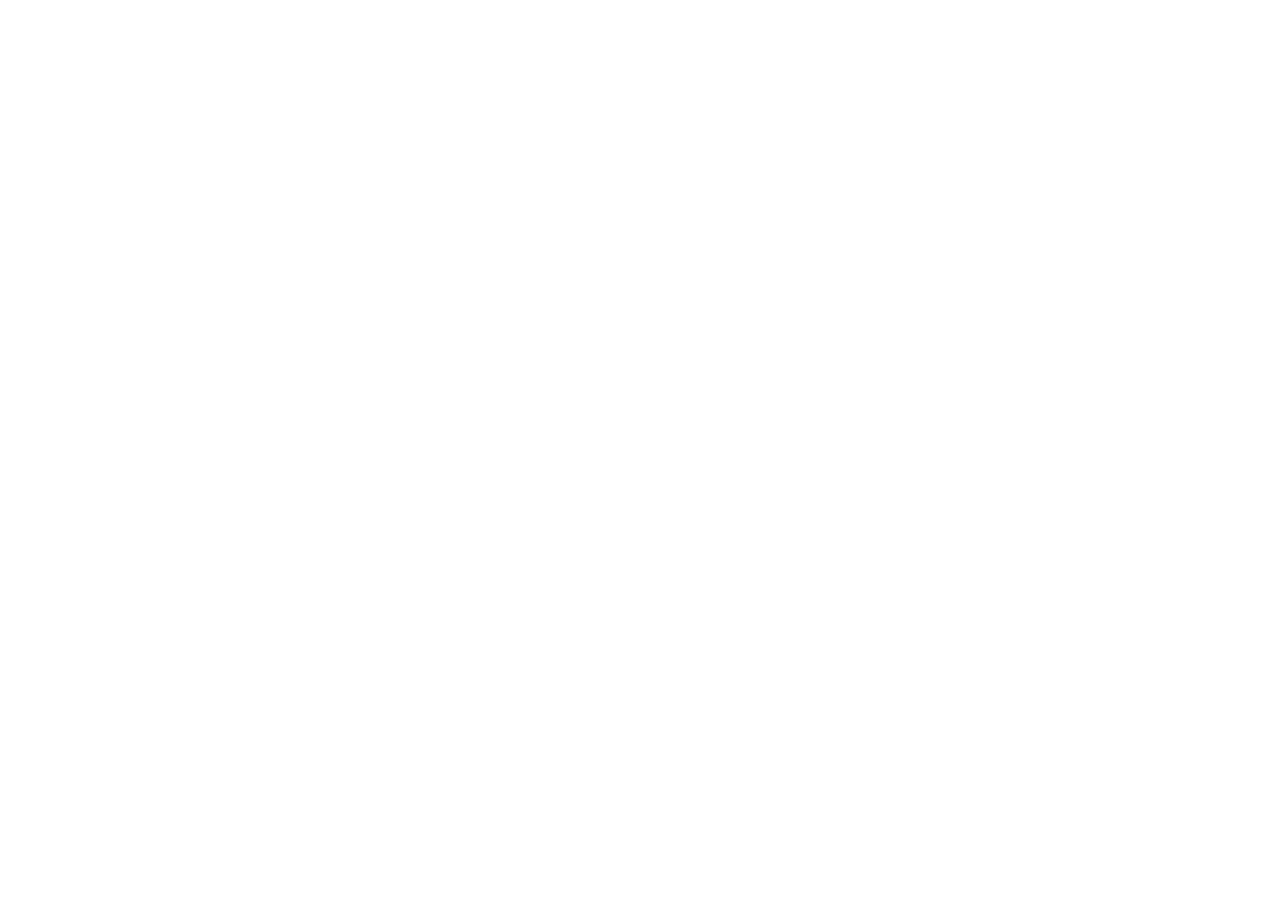
==== index.html @ 35915b5a "first commit" ====
<!DOCTYPE html>
<html lang="en">
  <head>
    <meta charset="UTF-8" />
    <meta http-equiv="X-UA-Compatible" content="IE=edge" />
    <meta name="viewport" content="width=device-width, initial-scale=1.0" />
    <title>The Game</title>
    <link rel="stylesheet" href="./css/main.css" />
  </head>
  <body>
    <div id="board"></div>

    <script src="./js/main.js"></script>
  </body>
</html>
---- css/main.css ----
body {
  margin: 0;
  padding: 0;
}
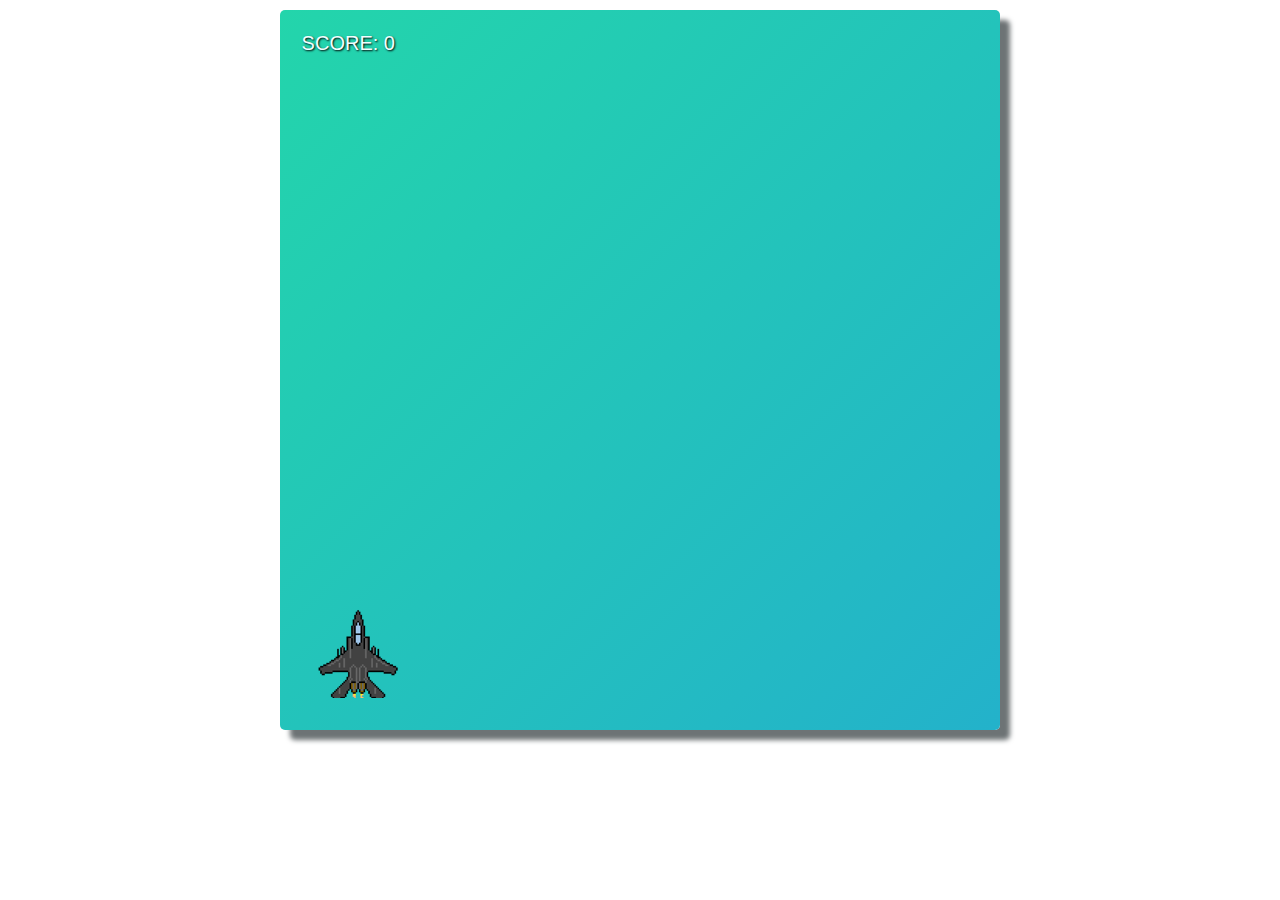
==== commit 95accfa6: "createt score" ====
--- a/index.html
+++ b/index.html
@@ -8,7 +8,17 @@
     <link rel="stylesheet" href="./css/main.css" />
   </head>
   <body>
-    <div id="board"></div>
+    <div id="board">
+      <div id="center">
+        <span id="title">
+          SCORE:
+        </span>
+
+        <span id="score">
+          0
+        </span>
+      </div>
+    </div>
 
     <script src="./js/main.js"></script>
   </body>
--- a/css/main.css
+++ b/css/main.css
@@ -1,4 +1,127 @@
 body {
   margin: 0;
   padding: 0;
+  overflow: hidden;
+  font-size: 20px;
 }
+
+#board {
+  background: linear-gradient(-45deg, #ee7752, #e73c7e, #23a6d5, #23d5ab);
+  background-size: 400% 400%;
+  animation: gradient 15s ease infinite;
+  height: 45rem;
+  width: 45rem;
+  position: relative;
+  overflow: hidden;
+  margin: 10px;
+  box-shadow: 10px 10px 5px rgb(109, 115, 117);
+  margin-left: auto;
+  margin-right: auto;
+  border-radius: 5px;
+}
+
+#player {
+  background-image: url("../images/player.png");
+  position: absolute;
+  z-index: 10;
+}
+
+.enemy {
+  background-image: url("../images/enemy.png");
+  position: absolute;
+}
+
+.enemy2 {
+  background-image: url("../images/enemy2.png");
+  position: absolute;
+}
+
+.enemy3 {
+  background-image: url("../images/enemy3.png");
+  position: absolute;
+}
+
+.bullet {
+  background-image: url("../images/bullet.png");
+  position: absolute;
+}
+
+#board2 {
+  background: linear-gradient(-45deg, #ee7752, #e73c7e, #23a6d5, #23d5ab);
+  background-size: 400% 400%;
+  animation: gradient 15s ease infinite;
+  height: 45rem;
+  width: 45rem;
+  position: relative;
+  overflow: hidden;
+  margin: 10px;
+  box-shadow: 10px 10px 5px rgb(109, 115, 117);
+  margin-left: auto;
+  margin-right: auto;
+  border-radius: 5px;
+  display: flex;
+  justify-content: center;
+  align-items: center;
+  flex-direction: column;
+}
+
+h1 {
+  font-size: 4em;
+  color: white;
+  text-shadow: 2px 2px 4px #000000;
+}
+h2 {
+  font-size: 2em;
+}
+
+a:link,
+a:visited {
+  background-color: rgba(255, 255, 255, 0);
+  color: rgb(255, 255, 255);
+  border: 2px solid rgb(255, 255, 255);
+  padding: 10px 20px;
+  text-decoration: none;
+  box-shadow: 5px 5px 3px rgb(109, 115, 117);
+
+  border-radius: 5px;
+}
+
+a:hover,
+a:active {
+  background-color: rgb(255, 255, 255);
+  color: rgb(0, 0, 0);
+}
+
+body {
+}
+
+@keyframes gradient {
+  0% {
+    background-position: 0% 50%;
+  }
+  50% {
+    background-position: 100% 50%;
+  }
+  100% {
+    background-position: 0% 50%;
+  }
+}
+
+#center {
+  position: absolute;
+  top: 3%;
+  left: 3%;
+}
+#score {
+  font-family: Arial, Helvetica, sans-serif;
+  font-size: 20px;
+color: azure;
+text-shadow: 1px 1px 2px black;
+}
+
+#title {
+  font-family: Arial, Helvetica, sans-serif;
+  font-size: 20px;
+  color: azure;
+  text-shadow: 1px 1px 2px black;
+}
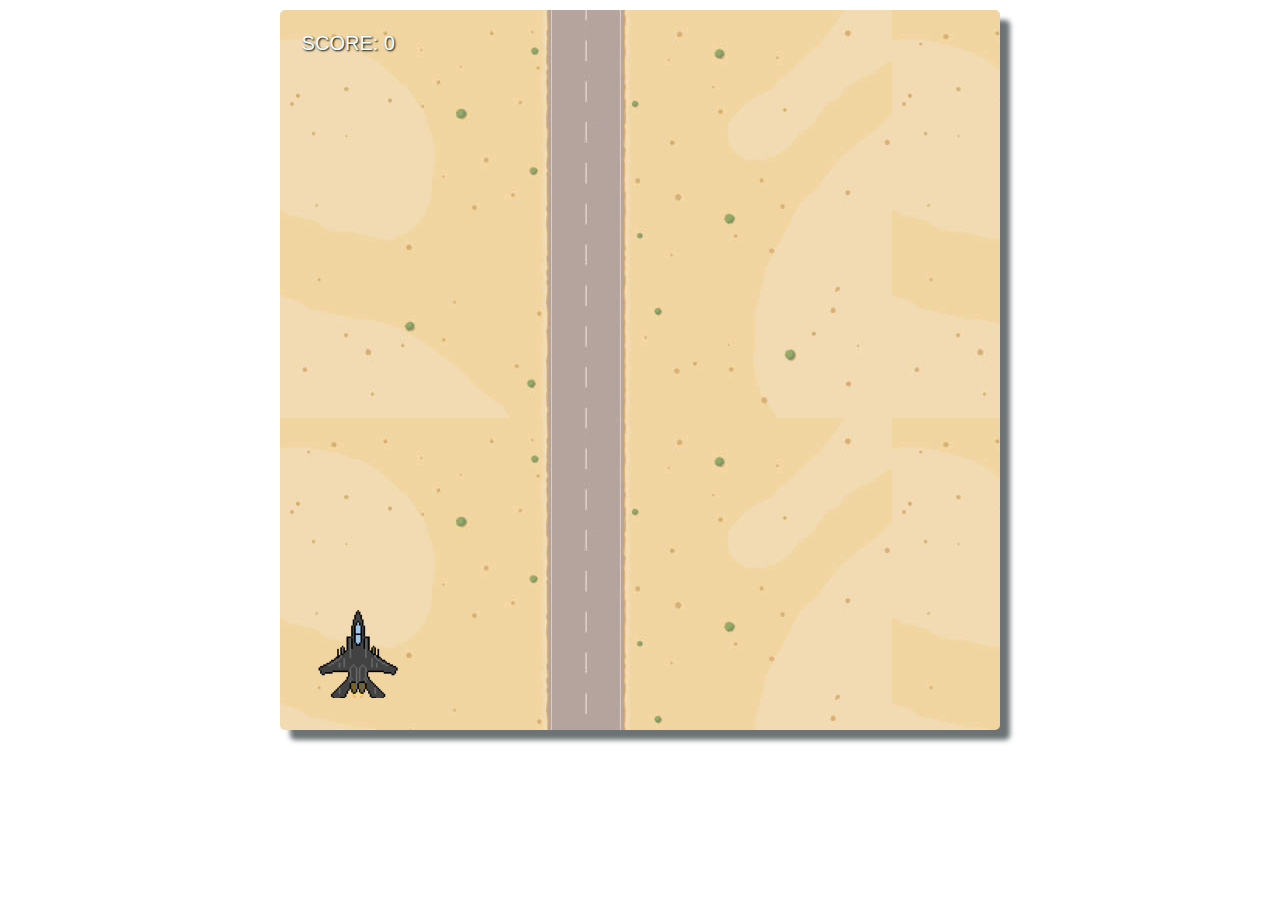
==== commit ecd2f041: "moving background" ====
--- a/index.html
+++ b/index.html
@@ -8,15 +8,11 @@
     <link rel="stylesheet" href="./css/main.css" />
   </head>
   <body>
-    <div id="board">
+    <div class="shaper" id="board">
       <div id="center">
-        <span id="title">
-          SCORE:
-        </span>
+        <span id="title"> SCORE: </span>
 
-        <span id="score">
-          0
-        </span>
+        <span id="score"> 0 </span>
       </div>
     </div>
 
--- a/css/main.css
+++ b/css/main.css
@@ -6,9 +6,9 @@
 }
 
 #board {
-  background: linear-gradient(-45deg, #ee7752, #e73c7e, #23a6d5, #23d5ab);
-  background-size: 400% 400%;
-  animation: gradient 15s ease infinite;
+  background: gray url(../images/background.jpeg) repeat 0 0;
+  -webkit-animation: slide 20s linear infinite;
+  
   height: 45rem;
   width: 45rem;
   position: relative;
@@ -47,9 +47,8 @@
 }
 
 #board2 {
-  background: linear-gradient(-45deg, #ee7752, #e73c7e, #23a6d5, #23d5ab);
-  background-size: 400% 400%;
-  animation: gradient 15s ease infinite;
+  background: gray url(../images/background.jpeg) repeat 0 0;
+  
   height: 45rem;
   width: 45rem;
   position: relative;
@@ -115,8 +114,8 @@
 #score {
   font-family: Arial, Helvetica, sans-serif;
   font-size: 20px;
-color: azure;
-text-shadow: 1px 1px 2px black;
+  color: azure;
+  text-shadow: 1px 1px 2px black;
 }
 
 #title {
@@ -125,3 +124,14 @@
   color: azure;
   text-shadow: 1px 1px 2px black;
 }
+
+
+
+@-webkit-keyframes slide {
+  from {
+    background-position: 0 0;
+  }
+  to {
+    background-position: 0px 1000px;
+  }
+}
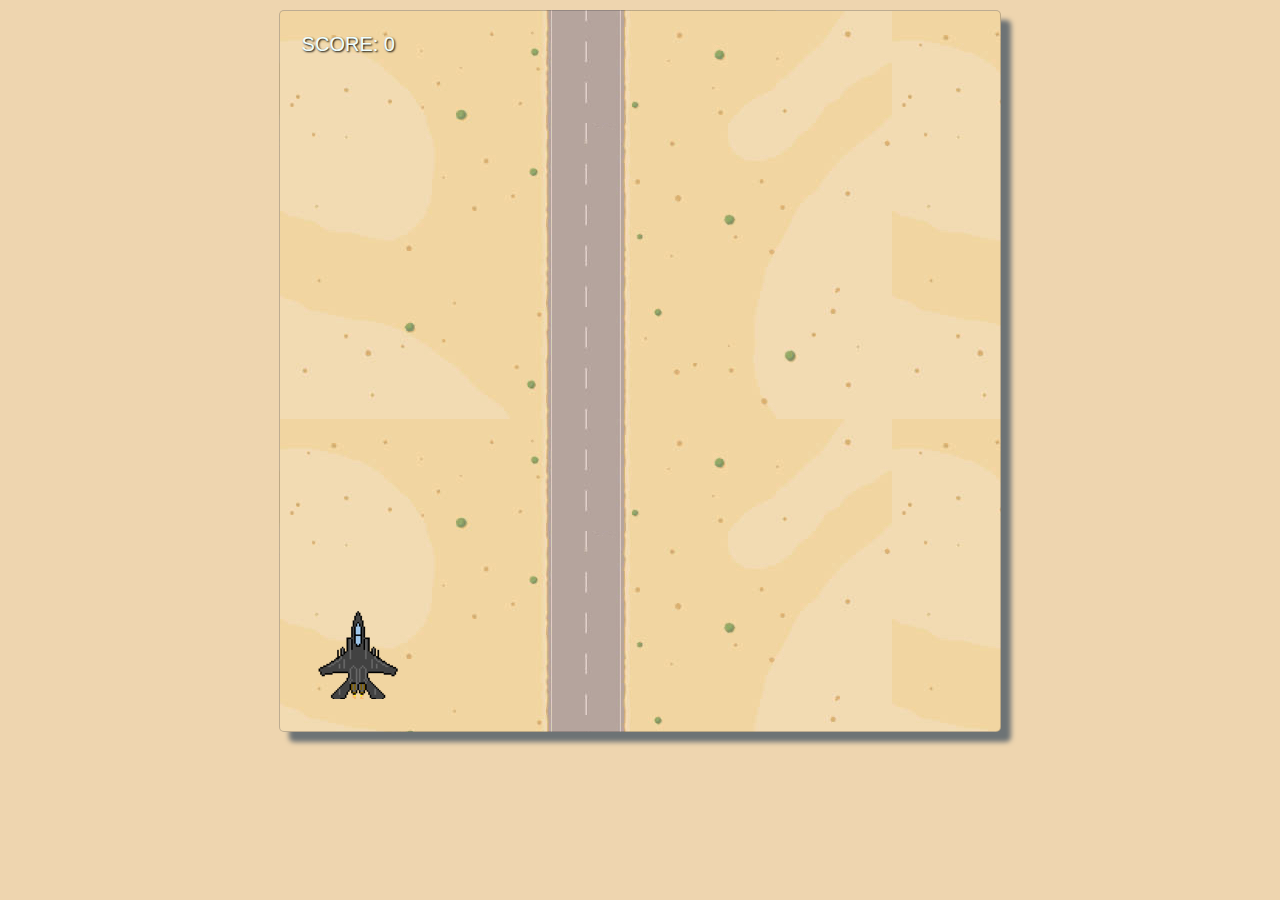
==== commit f6376052: "fixed some minor things" ====
--- a/index.html
+++ b/index.html
@@ -8,7 +8,7 @@
     <link rel="stylesheet" href="./css/main.css" />
   </head>
   <body>
-    <div class="shaper" id="board">
+    <div id="board">
       <div id="center">
         <span id="title"> SCORE: </span>
 
--- a/css/main.css
+++ b/css/main.css
@@ -3,12 +3,13 @@
   padding: 0;
   overflow: hidden;
   font-size: 20px;
+  background-color: rgb(238, 213, 175);
 }
 
 #board {
   background: gray url(../images/background.jpeg) repeat 0 0;
-  -webkit-animation: slide 20s linear infinite;
-  
+  -webkit-animation: slide 10s linear infinite;
+
   height: 45rem;
   width: 45rem;
   position: relative;
@@ -18,6 +19,7 @@
   margin-left: auto;
   margin-right: auto;
   border-radius: 5px;
+  border: solid #514e4e53 1px;
 }
 
 #player {
@@ -48,7 +50,7 @@
 
 #board2 {
   background: gray url(../images/background.jpeg) repeat 0 0;
-  
+
   height: 45rem;
   width: 45rem;
   position: relative;
@@ -62,6 +64,7 @@
   justify-content: center;
   align-items: center;
   flex-direction: column;
+  border: solid #514e4e53 1px;
 }
 
 h1 {
@@ -125,8 +128,6 @@
   text-shadow: 1px 1px 2px black;
 }
 
-
-
 @-webkit-keyframes slide {
   from {
     background-position: 0 0;
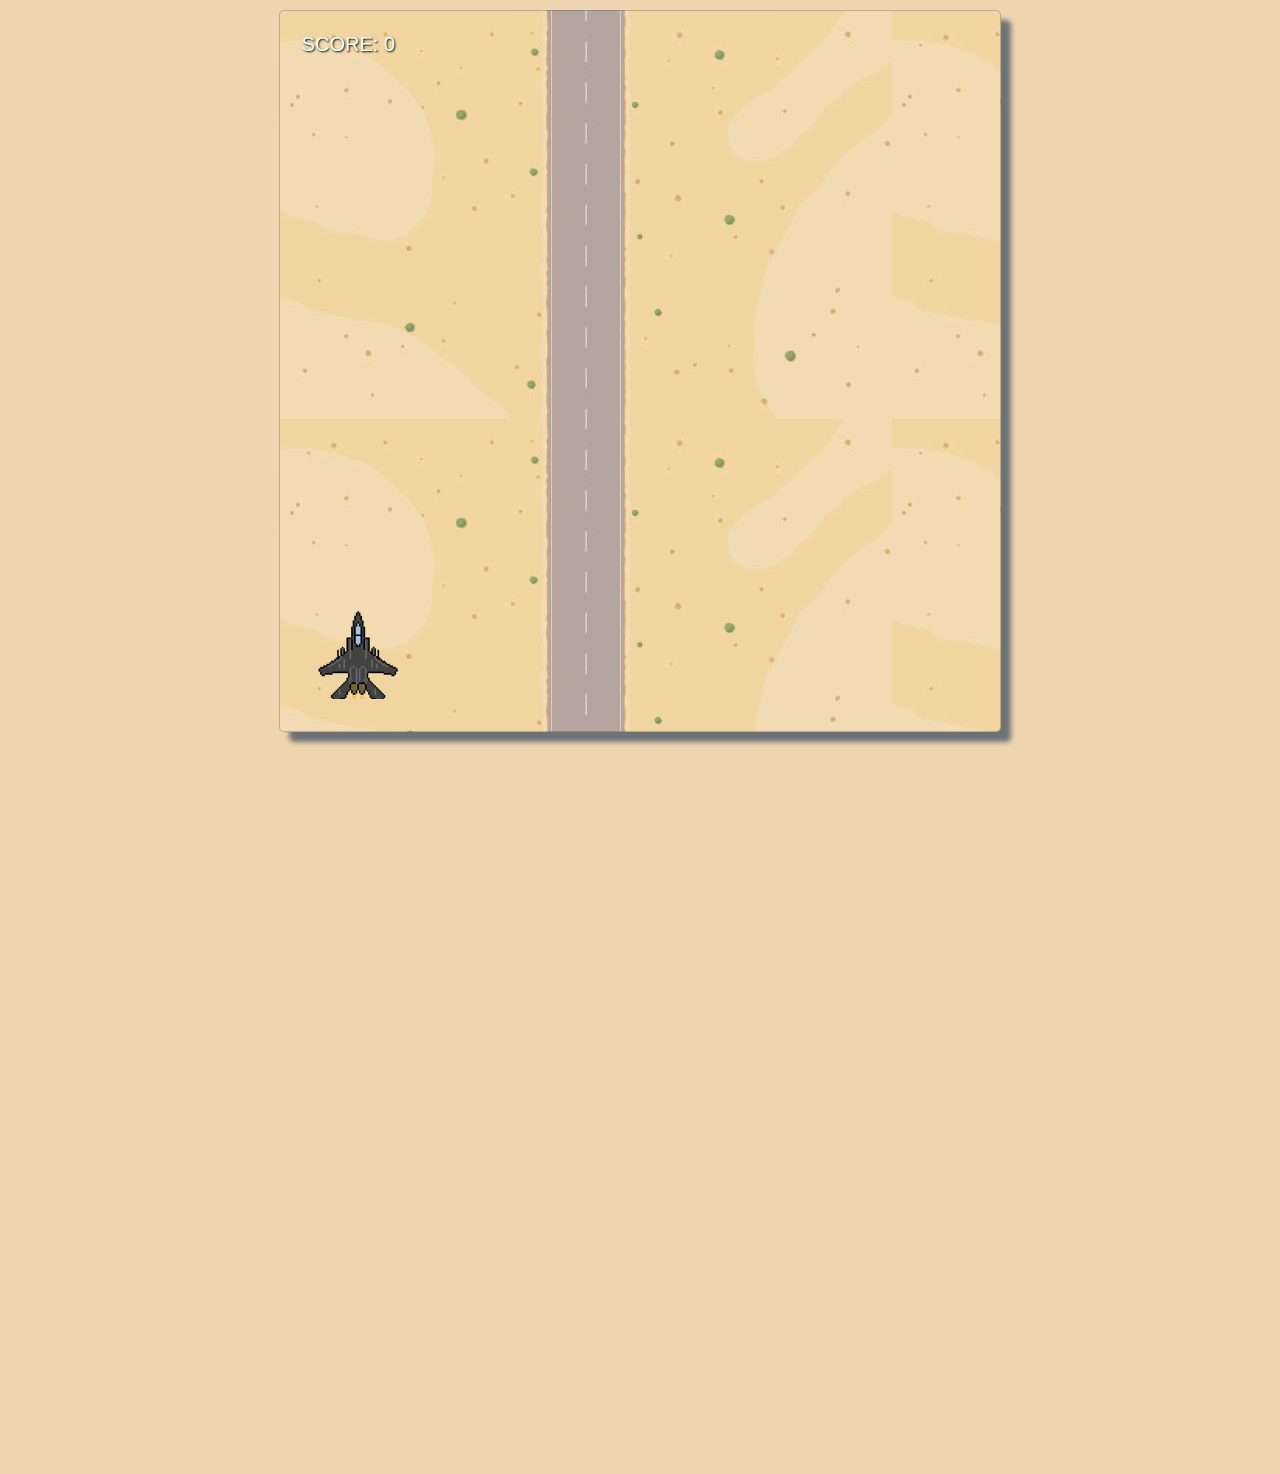
==== commit 3ce7593e: "fixed score on gameover-page" ====
--- a/index.html
+++ b/index.html
@@ -12,8 +12,16 @@
       <div id="center">
         <span id="title"> SCORE: </span>
 
-        <span id="score"> 0 </span>
+        <span class="score"> 0 </span>
       </div>
+    </div>
+    <div id="board2">
+      <div>
+        <span id="title"> YOUR SCORE: </span>
+        <span class="score gameover"> 0 </span>
+      </div>
+      <h1>G A M E O V E R</h1>
+      <h2><a href="./index.html">Try again</a></h2>
     </div>
 
     <script src="./js/main.js"></script>
--- a/css/main.css
+++ b/css/main.css
@@ -61,6 +61,7 @@
   margin-right: auto;
   border-radius: 5px;
   display: flex;
+  visibility: hidden;
   justify-content: center;
   align-items: center;
   flex-direction: column;
@@ -114,11 +115,19 @@
   top: 3%;
   left: 3%;
 }
-#score {
+.score {
   font-family: Arial, Helvetica, sans-serif;
   font-size: 20px;
   color: azure;
   text-shadow: 1px 1px 2px black;
+}
+
+.score.gameover {
+  font-size: 3em;
+  display: flex;
+  justify-content: center;
+  align-items: center;
+  flex-direction: column;
 }
 
 #title {
